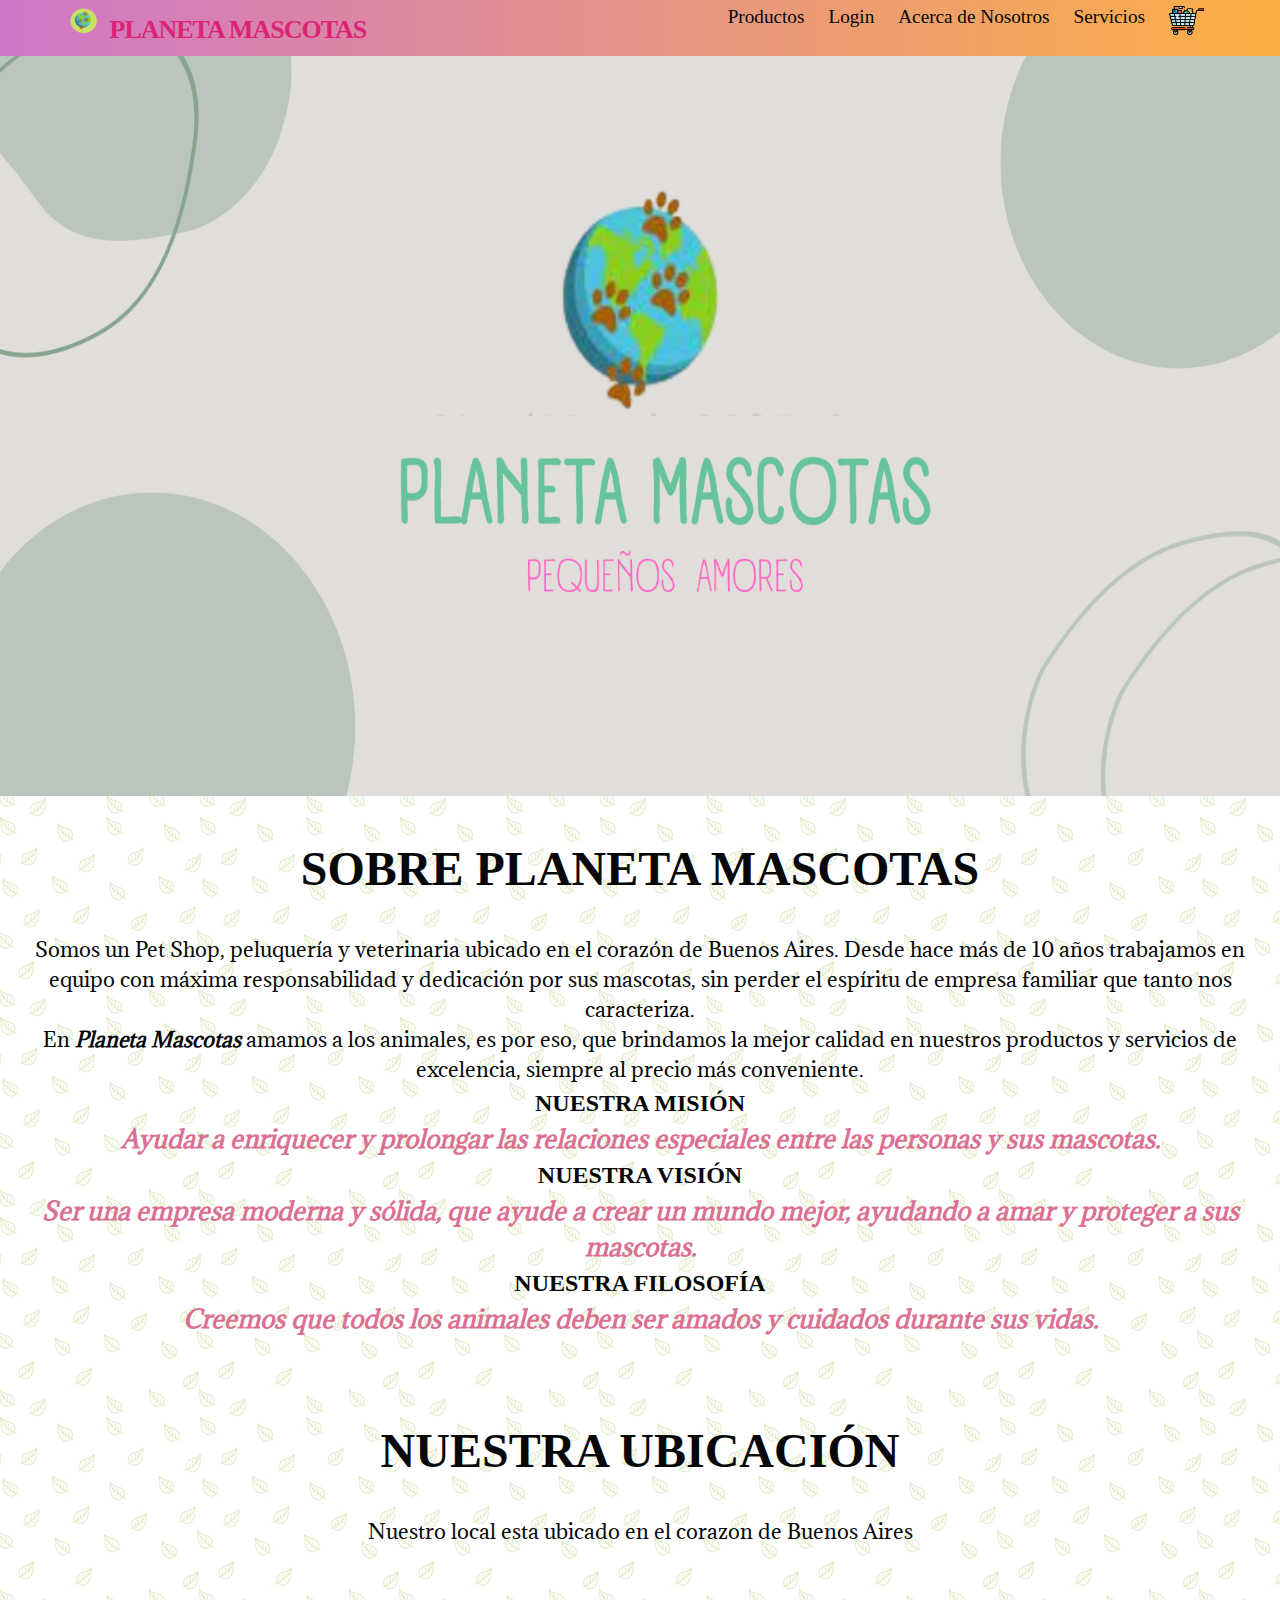
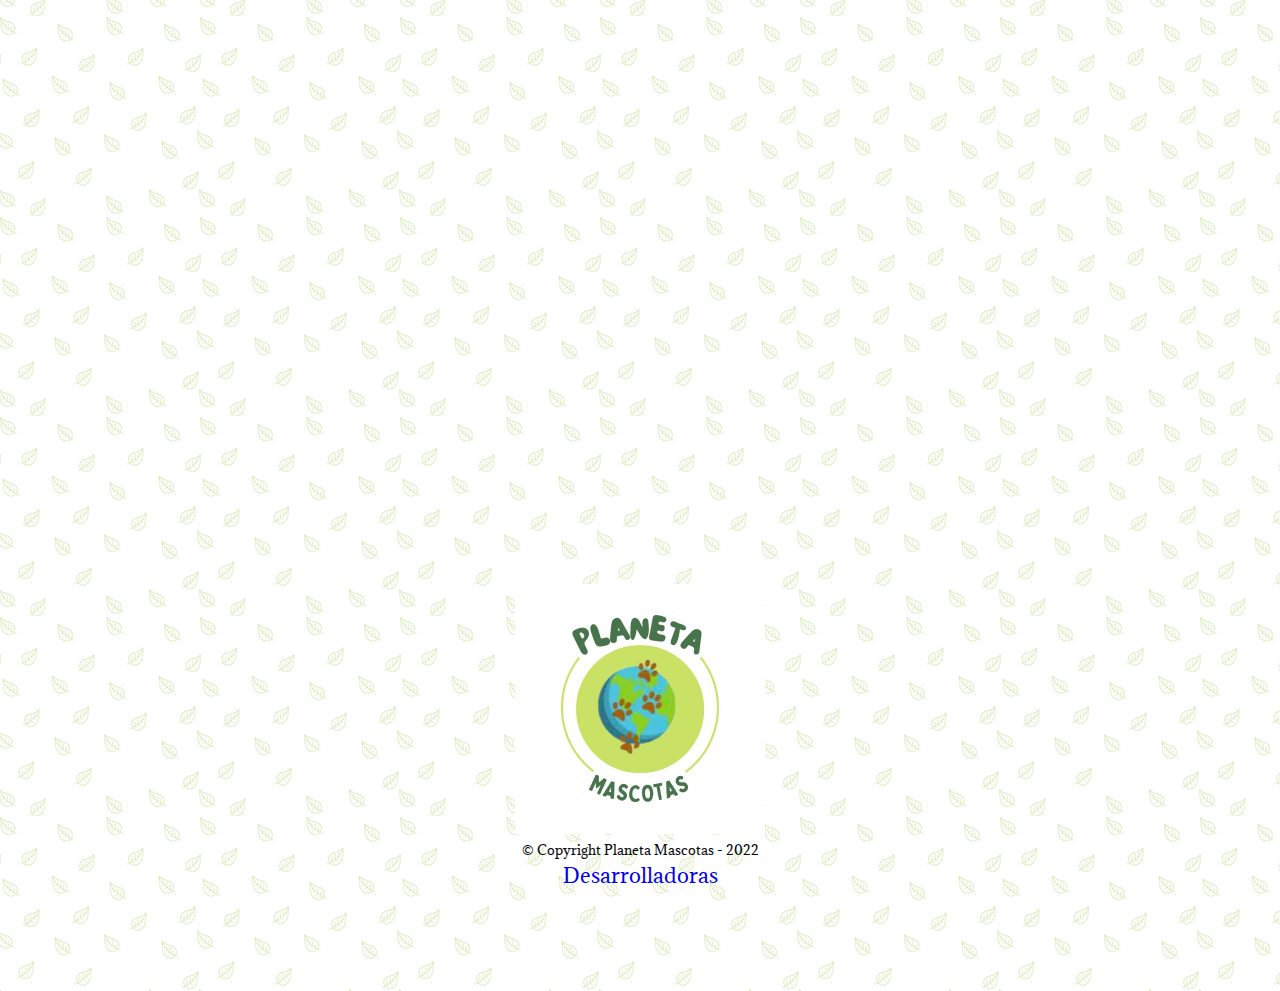
==== acerca-de-nosotros.html @ 41c324e2 "link jquery" ====
<!DOCTYPE html>
<html lang="es">
    <head>
        <meta charset="UTF-8">
        <meta http-equiv="X-UA-Compatible" content="IE=edge">
        <meta name="viewport" content="width=device-width, initial-scale=1.0">
        <link rel="icon" href="Imagenes/logo_nav.png">
        <link rel='stylesheet' href='https://fonts.googleapis.com/css?family=Adamina'>
        <link rel="stylesheet" href="css/index.css">
        <link rel="stylesheet" href="css/acerca-de-nosotros.css">
        <script type="module" src="js/componentes.js"></script>
        <title>Acerca de Nosotros</title>

    </head>

    <body>
        <!-- Barra de navegacion -->
        <my-header></my-header>

        <!-- acerca planeta mascotas -->
        <img id="banner" src="Imagenes/banner.png">
        <section>
            <div class="principal">

                <h1 class="titulo-principal"> SOBRE PLANETA MASCOTAS</h1>

                <p>Somos un Pet Shop, peluquería y veterinaria ubicado en el corazón de Buenos Aires.
                    Desde hace más de 10 años trabajamos en equipo con máxima responsabilidad y dedicación por sus mascotas, sin
                    perder el espíritu de empresa familiar que tanto nos caracteriza.</p>
                

                <p>En <em><strong>Planeta Mascotas</strong></em> amamos a los animales, es por eso, que brindamos la mejor calidad en

                    nuestros productos y
                    servicios de excelencia, siempre al precio más conveniente.
                </p>
            </div>

            <div class="diferenciales">

                <h2 class="titulo-secundario">NUESTRA MISIÓN</h2>
                <p>Ayudar a enriquecer y prolongar las relaciones especiales entre las personas y sus mascotas.</p>
                
                <h2 class="titulo-secundario" >NUESTRA VISIÓN</h2>
                <p>Ser una empresa moderna y sólida, que ayude a crear un mundo mejor, ayudando a amar y proteger a sus mascotas.
                </p>
                
                <h2 class="titulo-secundario">NUESTRA FILOSOFÍA</h2>
                <p>Creemos que todos los animales deben ser amados y cuidados durante sus vidas.</p>
            </div>
        </section>

        <!-- mapa con ubicación -->
        <section class="mapa">
                
            <h3 class="titulo-principal">NUESTRA UBICACIÓN </h3>
            <p>Nuestro local esta ubicado en el corazon de Buenos Aires </p>
            <iframe
                src="https://www.google.com/maps/embed?pb=!1m18!1m12!1m3!1d3276.562927250019!2d-58.63091078423206!3d-34.79177687498093!2m3!1f0!2f0!3f0!3m2!1i1024!2i768!4f13.1!3m3!1m2!1s0x95bcc5925425fb9b%3A0xb6680e29203b8739!2sCUDI.%20Centro%20Universitario%20de%20la%20Innovaci%C3%B3n.%20Gonz%C3%A1lez%20Cat%C3%A1n!5e0!3m2!1ses-419!2sar!4v1664833797218!5m2!1ses-419!2sar"
                width="100%" height="450" style="border:0;" allowfullscreen="" loading="lazy"
                referrerpolicy="no-referrer-when-downgrade">
            </iframe>
        </section>

        <!-- Pie de Página -->
        <my-Footer></my-Footer>
        
        <script src="js/jquery.js"></script>
    </body>
</html>
---- css/index.css ----
* {
	box-sizing: border-box;
	margin: 0;
	padding: 0;
}

:root {
	--color-white-100: hsl(206, 5%, 98%);
	--color-white-200: hsl(206, 5%, 90%);
	--color-white-300: hsl(206, 5%, 80%);
	--color-white-400: hsl(206, 5%, 65%);
	--color-white-500: hsl(206, 5%, 50%);
	--color-black-100: hsl(213, 23%, 8%);
	--color-black-200: hsl(214, 21%, 6%);
	--color-black-300: hsl(210, 21%, 6%);
	--color-black-400: hsl(216, 22%, 4%);
	--color-black-500: hsl(220, 18%, 3%);
	--color-pink-400: hsl(330, 81%, 60%);
	--color-pink-500: hsl(333, 71%, 50%);
	--shadow-small: 0 1px 3px 0 rgba(0, 0, 0, 0.1),
	   0 1px 2px 0 rgba(0, 0, 0, 0.06);
	--shadow-medium: 0 4px 6px -1px rgba(0, 0, 0, 0.1),
	   0 2px 4px -1px rgba(0, 0, 0, 0.06);
	--shadow-large: 0 10px 15px -3px rgba(0, 0, 0, 0.1),
	   0 4px 6px -2px rgba(0, 0, 0, 0.05);
}
  
body {
	background-image: url("/Imagenes/fondo.png");
	font-size: 1rem;
	font-weight: 400;
	line-height: 1.5;
	height: -webkit-fill-available;
	color: var(--color-black-500);
	background-color: var(--color-white-100);
}

html {
	font-size: 100%;
	box-sizing: inherit;
	scroll-behavior: smooth;
	height: -webkit-fill-available;
}

a {
	cursor: pointer;
	border: none;
	outline: none;
	-webkit-user-select: none;
	   -moz-user-select: none;
		-ms-user-select: none;
			user-select: none;
	background: none;
	box-shadow: none;
}

.brand {
	font-family: inherit;
	font-size: 1.625rem;
	font-weight: 700;
	line-height: 1.25;
	letter-spacing: -1px;
	text-transform: uppercase;
	color: var(--color-pink-500);
}

a {
	border: none;
	outline: none;
	-webkit-user-select: none;
	   -moz-user-select: none;
		-ms-user-select: none;
			user-select: none;
	background: none;
	box-shadow: none;
	text-decoration: none;
}

.navbar-responsive {
	color: #fff;
	position: absolute;
	height: 100%;
	width: 100%;
	transform: translate3d(-100%, 0, 0);
	transition: 0.3s all ease-in-out;
}
.navbar-responsive:after {
	content: "";
	z-index: -1;
	left: 0;
	position: absolute;
	height: 100%;
	width: 100%;
	background-color: rgba(0, 0, 0, 0.8);
}
  
.navbar {
	display: flex;
	justify-content: space-between;
	height: 3.5rem;
	background: linear-gradient(90deg, rgba(131,58,180,1) 0%, rgba(208,118,201,1) 0%, rgba(252,176,69,1) 100%);
	box-shadow: 0 10px 20px -12px rgba(0, 0, 0, 0.25);
	background-color: #fff;
}

.navbar .navbar__wrapper {
	width: 90%;
	margin: 0 auto;
}
.navbar .navbar__wrapper .navbar__menu {
	display: flex;
	align-items: center;
	justify-content: space-between;
	height: 50px;
}
.navbar .navbar__wrapper .navbar__menu .navbar__nav {
	display: flex;
	justify-content: space-between;
	list-style: none;
}

.navbar .navbar__wrapper .navbar__link a,
.navbar .navbar__wrapper .navbar__brand {
	display: block;
	position: relative;
	padding: 12px;
	color: var(--color-black-500);
	font-family: inherit;
	font-weight: 500;
	text-decoration: none;
	font-size: 1.2rem;
}
.navbar .navbar__wrapper .navbar__brand {
	font-weight: 700;
	font-size: 1.2em;
}
.navbar .navbar__wrapper .navbar__brand img {
	height: 100%;
}

.navbar-responsive .navbar-responsive__nav {
	display: flex;
	flex-direction: column;
	position: absolute;
	left: 50%;
	top: 50%;
	transform: translate(-50%, -50%);
	list-style: none;
}
.navbar-responsive .navbar-responsive__nav .navbar-responsive__link {
	text-align: center;
	letter-spacing: 2px;
}
.navbar-responsive .navbar-responsive__nav .navbar-responsive__link a {
	display: block;
	padding: 15px;
	color: #fff;
	text-decoration: none;
	font-weight: 200px;
	font-size: 1.5rem;
}
.navbar-responsive .navbar-responsive__nav .navbar-responsive__link a:after {
	top: 50%;
	bottom: 0;
	left: 0;
	background-color: rgb(255, 0, 0);
}

.after-transform a {
	position: relative;
}
.after-transform a:after {
	position: absolute;
	left: 0;
	height: 2px;
	width: 100%;
	background-color: var(--color-pink-500);
	border-radius: 3px;

}

.menu_link {
	font-family: inherit;
	font-size: 2rem;
	font-weight: 500;
	line-height: inherit;
	cursor: pointer;
	color: var(--color-black-500);
	transition: all 0.3s ease-in-out;
}

.after-transform a.active:after, .after-transform a:hover:after {
	transform: scaleX(1) translateZ(0);
}
  
  /* Icon 3 */
#nav-icon3 {
	width: 30px;
	height: calc(100%/2);
	position: relative;
	-webkit-transform: rotate(0deg);
	-moz-transform: rotate(0deg);
	-o-transform: rotate(0deg);
	transform: rotate(0deg);
	-webkit-transition: 0.5s ease-in-out;
	-moz-transition: 0.5s ease-in-out;
	-o-transition: 0.5s ease-in-out;
	transition: 0.5s ease-in-out;
	cursor: pointer;
}
  
#nav-icon3 span {
	display: none;
	position: absolute;
	height: 5px;
	width: 100%;
	background: rgb(49, 47, 47);
	border-radius: 9px;
	opacity: 1;
	left: 0;
	-webkit-transform: rotate(0deg);
	-moz-transform: rotate(0deg);
	-o-transform: rotate(0deg);
	transform: rotate(0deg);
	-webkit-transition: 0.25s ease-in-out;
	-moz-transition: 0.25s ease-in-out;
	-o-transition: 0.25s ease-in-out;
	transition: 0.25s ease-in-out;
}
  
#nav-icon3 span:nth-child(1) {
	top: 0px;
}
  
#nav-icon3 span:nth-child(2), #nav-icon3 span:nth-child(3) {
	top: 9px;
}
  
#nav-icon3 span:nth-child(4) {
	top: 18px;
}
  
#nav-icon3.open span:nth-child(1) {
	top: 9px;
	width: 0%;
	left: 50%;
}
  
#nav-icon3.open span:nth-child(2) {
	-webkit-transform: rotate(45deg);
	-moz-transform: rotate(45deg);
	-o-transform: rotate(45deg);
	transform: rotate(45deg);
}
  
#nav-icon3.open span:nth-child(3) {
	-webkit-transform: rotate(-45deg);
	-moz-transform: rotate(-45deg);
	-o-transform: rotate(-45deg);
	transform: rotate(-45deg);
}
  
#nav-icon3.open span:nth-child(4) {
	top: 9px;
	width: 0%;
	left: 50%;
}
  
@media (max-width: 800px) {
	.navbar__nav {
	  display: none !important;
	}
  
	#nav-icon3 span {
		display: block !important;
	}

	.search-container, .section-1 {
		display: none !important;
	}
}
@media (min-width: 800px) {
	.navbar__responsive {
	  transform: translate3d(-100%, 0, 0) !important;
	}
}

/* Style search*/

.search-box {
	position: absolute;
	right: 100px;
	transition: width 0.6s, border-radius 0.6s, background 0.6s, box-shadow 0.6s;
	width: 40px;
	height: 40px;
	border-radius: 20px;
	border: none;
	cursor: pointer;
	background: #f77f1d;
}
.search-box + label {
	position: absolute;
	right: 105px;
	color: black;
}
.search-box:hover {
	color: rgb(255, 115, 0);
	background: #fa5a1a;
	box-shadow: 0 0 0 5px #16181a;
}
.search-box:hover + label{
	color: #f0b66c;
}
.search-box:focus {
	transition: width 0.6s cubic-bezier(0, 1.22, 0.66, 1.39), border-radius 0.6s, background 0.6s;
	outline: none;
	box-shadow: none;
	padding-left: 15px;
	cursor: text;
	width: 300px;
	border-radius: auto;
	background: #f0b66c;
	color: black;
}
.search-box:focus + label .search-icon {
	color: black;
}
.search-box:not(:focus) {
	text-indent: -5000px;
}
  
#search-submit {
	position: relative;
	left: -5000px;
}


/* Style banner */
#banner-home {
	width: 100%;
}

/* Style del selector de Gatos o Perros */
#selector1 {
	display: flex;
    justify-content: center;
	margin-top: 50px;
	padding: 1.5em 1em;
}

.figure {

  display: inline-block;
  margin: 30px;
  max-width: 350px;
  min-width: 230px;
  overflow: hidden;
  position: relative;
  text-align: center;
  width: 100%;
}

.figure * {
  -webkit-transition: all 0.35s ease;
  transition: all 0.35s ease;
}





/* Section 1 - Hover Effect */

.section-1 .figure:before,
.section-1 .figure:after {
  position: absolute;
  top: 0;
  bottom: 0;
  left: 0;
  right: 0;
  -webkit-transition: all 0.35s ease;
  transition: all 0.35s ease;
  background-color: #000000;
  border-left: 3px solid #000000;
  border-right: 3px solid #000000;
  content: '';
  opacity: 0.9;
  z-index: 1;
}

.section-1 .figure:before {
  -webkit-transform: skew(45deg) translateX(-180%);
  transform: skew(45deg) translateX(-180%);
}

.section-1 .figure:after {
  -webkit-transform: skew(45deg) translate(180%);
  transform: skew(45deg) translateX(180%);
}

.section-1 .figure img {
  max-width: 100%;
  vertical-align: top;
}

.section-1 .figure figcaption {
	top: 50%;
    left: 50%;
    position: absolute;
    z-index: 2;
    -webkit-transform: translate(-50%,-50%) scale(0.5);
    transform: translate(-50%, -50%) scale(0.5);
    opacity: 0;
    -webkit-box-shadow: 0 0 10px #1d1d1d;
    box-shadow: 0 0 10px #1d1d1d;
}

.section-1 .figure h3 {
  background-color: #1d1d1d;
  border: 2px solid #ffffff;
  color: #fcf7f7;
  font-size: 1em; 
  font-weight: 600;
  letter-spacing: 1px;
  margin: 0;
  padding: 5px 10px;
  text-transform: uppercase;
}

.section-1 .figure a {
  position: absolute;
  top: 0;
  right: 0;
  bottom: 0;
  left: 0;
  z-index: 3;
}

.section-1 .figure:hover > img,
.section-1 .figure:hover > img {
  opacity: 0.5;
}

.section-1 .figure:hover:before,
.section-1 .figure.hover:before {
  -webkit-transform: skew(45deg) translateX(-80%);
  transform: skew(45deg) translateX(-80%);
}

.section-1 .figure:hover:after,
.section-1 .figure.hover:after {
  -webkit-transform: skew(45deg) translateX(80%);
  transform: skew(45deg) translateX(80%);
}

.section-1 figure:hover figcaption,
.section-1 figure.hover figcaption {
  -webkit-transform: translate(-50%, -50%) scale(1);
  transform: translate(-50%, -50%) scale(1);
  opacity: 1;
}

footer{
    text-align: center;
    padding: 50px 50px 25px;
} 
#logo{
    width: 250px;
    height: 250px;
}

.copyright {
    font-size: 13px;
}
---- css/acerca-de-nosotros.css ----
#banner{
    width: 100%;
    height:740px;
    
}


.titulo-principal{ 
    text-align: center;
    padding: 30px;
    font-size: 3rem;
}
.titulo-secundario{

    text-align: center;
}
p{
    text-align: center;
    font-family: Adamina;
    font-size: 20px;
}
.diferenciales p{
    color: palevioletred;
    font-size: 24px;
    font-style: italic;
    font-weight: bold;
}

.mapa{
    padding: 3rem 0;
}

.mapa p{
    margin: 0 0 2rem;
}


footer{
    text-align: center;
    padding: 100px;
} 
#logo{
    width: 250px;
    height: 250px;
}
.copyright{
    font-size: 13px;
}
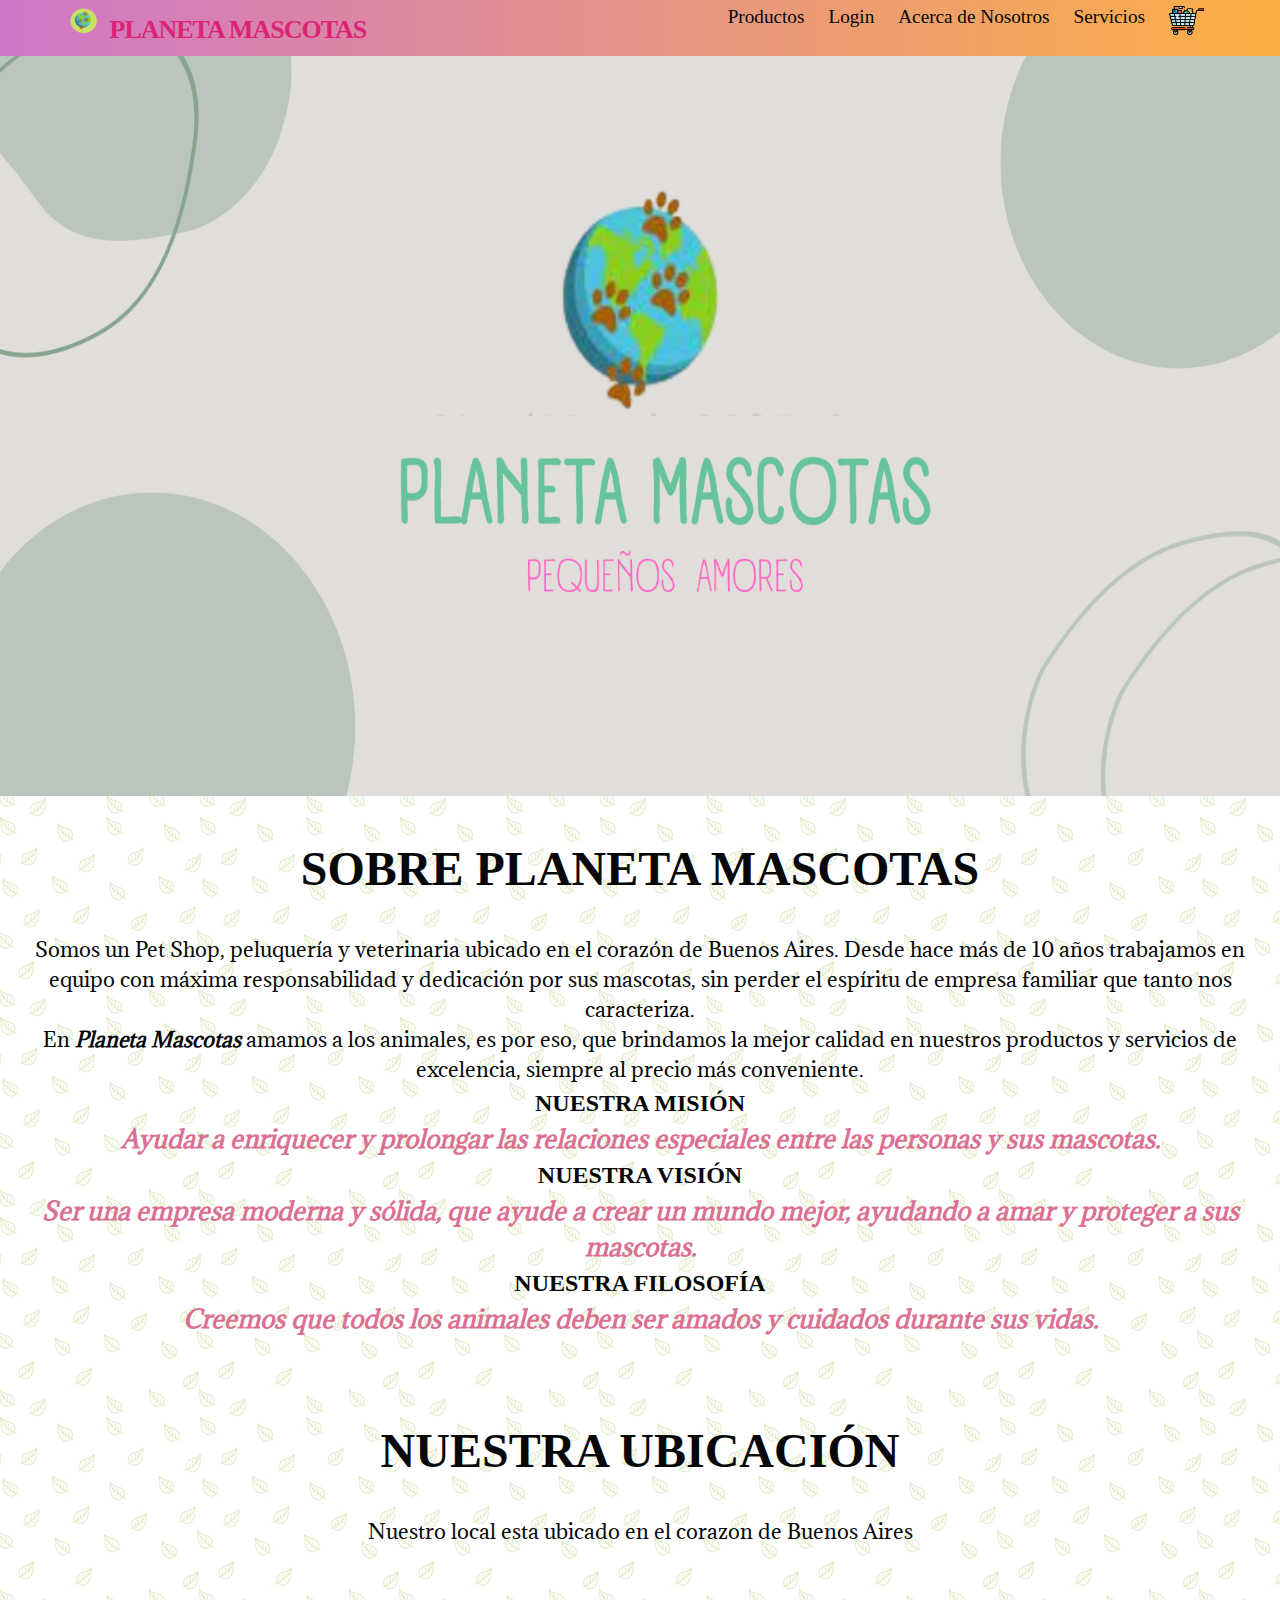
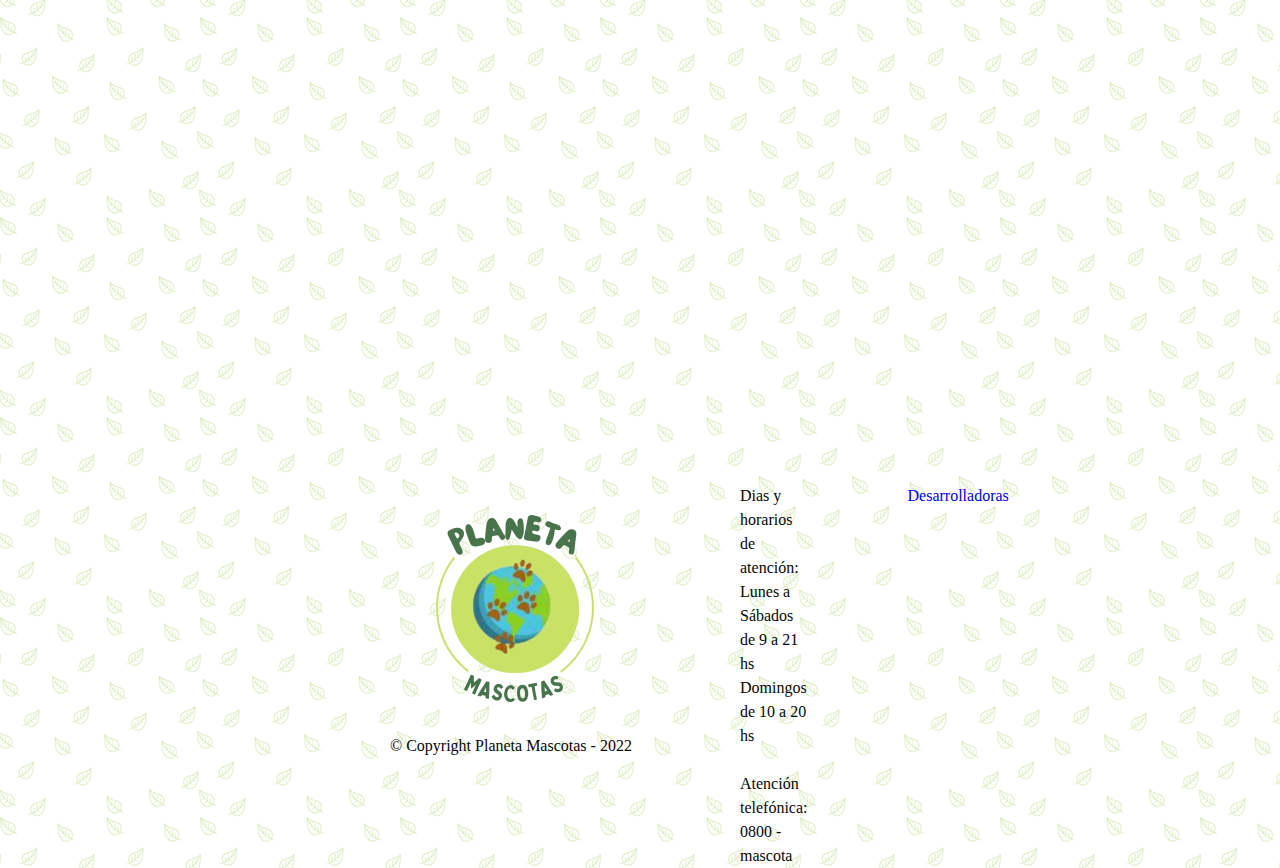
==== commit 22e8d23f: "componentes y search" ====
--- a/acerca-de-nosotros.html
+++ b/acerca-de-nosotros.html
@@ -8,8 +8,10 @@
         <link rel='stylesheet' href='https://fonts.googleapis.com/css?family=Adamina'>
         <link rel="stylesheet" href="css/index.css">
         <link rel="stylesheet" href="css/acerca-de-nosotros.css">
-        <script type="module" src="js/componentes.js"></script>
-        <title>Acerca de Nosotros</title>
+        <script type="module" src="js/navbar.js"></script>
+        <script type="module" src="js/footer.js"></script>
+        <script type="module" src="js/responsive.js"></script>
+        <title>Acerca de nosotros</title>
 
     </head>
 
@@ -24,13 +26,12 @@
 
                 <h1 class="titulo-principal"> SOBRE PLANETA MASCOTAS</h1>
 
-                <p>Somos un Pet Shop, peluquería y veterinaria ubicado en el corazón de Buenos Aires.
+                <p class="descripcion">Somos un Pet Shop, peluquería y veterinaria ubicado en el corazón de Buenos Aires.
                     Desde hace más de 10 años trabajamos en equipo con máxima responsabilidad y dedicación por sus mascotas, sin
                     perder el espíritu de empresa familiar que tanto nos caracteriza.</p>
                 
 
-                <p>En <em><strong>Planeta Mascotas</strong></em> amamos a los animales, es por eso, que brindamos la mejor calidad en
-
+                <p class="descripcion">En <em><strong>Planeta Mascotas</strong></em> amamos a los animales, es por eso, que brindamos la mejor calidad en
                     nuestros productos y
                     servicios de excelencia, siempre al precio más conveniente.
                 </p>
@@ -39,22 +40,20 @@
             <div class="diferenciales">
 
                 <h2 class="titulo-secundario">NUESTRA MISIÓN</h2>
-                <p>Ayudar a enriquecer y prolongar las relaciones especiales entre las personas y sus mascotas.</p>
+                <p class="descripcion">Ayudar a enriquecer y prolongar las relaciones especiales entre las personas y sus mascotas.</p>
                 
                 <h2 class="titulo-secundario" >NUESTRA VISIÓN</h2>
-                <p>Ser una empresa moderna y sólida, que ayude a crear un mundo mejor, ayudando a amar y proteger a sus mascotas.
-                </p>
+                <p class="descripcion">Ser una empresa moderna y sólida, que ayude a crear un mundo mejor, ayudando a amar y proteger a sus mascotas.</p>
                 
                 <h2 class="titulo-secundario">NUESTRA FILOSOFÍA</h2>
-                <p>Creemos que todos los animales deben ser amados y cuidados durante sus vidas.</p>
+                <p class="descripcion">Creemos que todos los animales deben ser amados y cuidados durante sus vidas.</p>
             </div>
         </section>
 
         <!-- mapa con ubicación -->
-        <section class="mapa">
-                
+        <section class="mapa">  
             <h3 class="titulo-principal">NUESTRA UBICACIÓN </h3>
-            <p>Nuestro local esta ubicado en el corazon de Buenos Aires </p>
+            <p class="descripcion">Nuestro local esta ubicado en el corazon de Buenos Aires </p>
             <iframe
                 src="https://www.google.com/maps/embed?pb=!1m18!1m12!1m3!1d3276.562927250019!2d-58.63091078423206!3d-34.79177687498093!2m3!1f0!2f0!3f0!3m2!1i1024!2i768!4f13.1!3m3!1m2!1s0x95bcc5925425fb9b%3A0xb6680e29203b8739!2sCUDI.%20Centro%20Universitario%20de%20la%20Innovaci%C3%B3n.%20Gonz%C3%A1lez%20Cat%C3%A1n!5e0!3m2!1ses-419!2sar!4v1664833797218!5m2!1ses-419!2sar"
                 width="100%" height="450" style="border:0;" allowfullscreen="" loading="lazy"
@@ -63,7 +62,7 @@
         </section>
 
         <!-- Pie de Página -->
-        <my-Footer></my-Footer>
+        <my-footer class="my-footer"></my-footer>
         
         <script src="js/jquery.js"></script>
     </body>
--- a/css/index.css
+++ b/css/index.css
@@ -26,7 +26,7 @@
 }
   
 body {
-	background-image: url("/Imagenes/fondo.png");
+	background-image: url("../Imagenes/fondo.png");
 	font-size: 1rem;
 	font-weight: 400;
 	line-height: 1.5;
@@ -460,15 +460,28 @@
   opacity: 1;
 }
 
-footer{
-    text-align: center;
-    padding: 50px 50px 25px;
-} 
+.my-footer {
+	display: flex;
+    justify-content: center;
+}
+
+.pie-de-pagina{
+	display: flex;
+    align-self: center;
+    justify-content: space-between;
+    max-width: 500px;
+    column-gap: 100px;
+}
+
 #logo{
+	display: flex;
+	justify-content: space-between;
     width: 250px;
     height: 250px;
-}
-
-.copyright {
-    font-size: 13px;
+	font-size: 13px;
+}
+
+.parte-enlaces {
+	display: flex;
+	justify-content: space-between;
 }--- a/css/acerca-de-nosotros.css
+++ b/css/acerca-de-nosotros.css
@@ -14,7 +14,7 @@
 
     text-align: center;
 }
-p{
+.descripcion {
     text-align: center;
     font-family: Adamina;
     font-size: 20px;
@@ -32,17 +32,4 @@
 
 .mapa p{
     margin: 0 0 2rem;
-}
-
-
-footer{
-    text-align: center;
-    padding: 100px;
-} 
-#logo{
-    width: 250px;
-    height: 250px;
-}
-.copyright{
-    font-size: 13px;
 }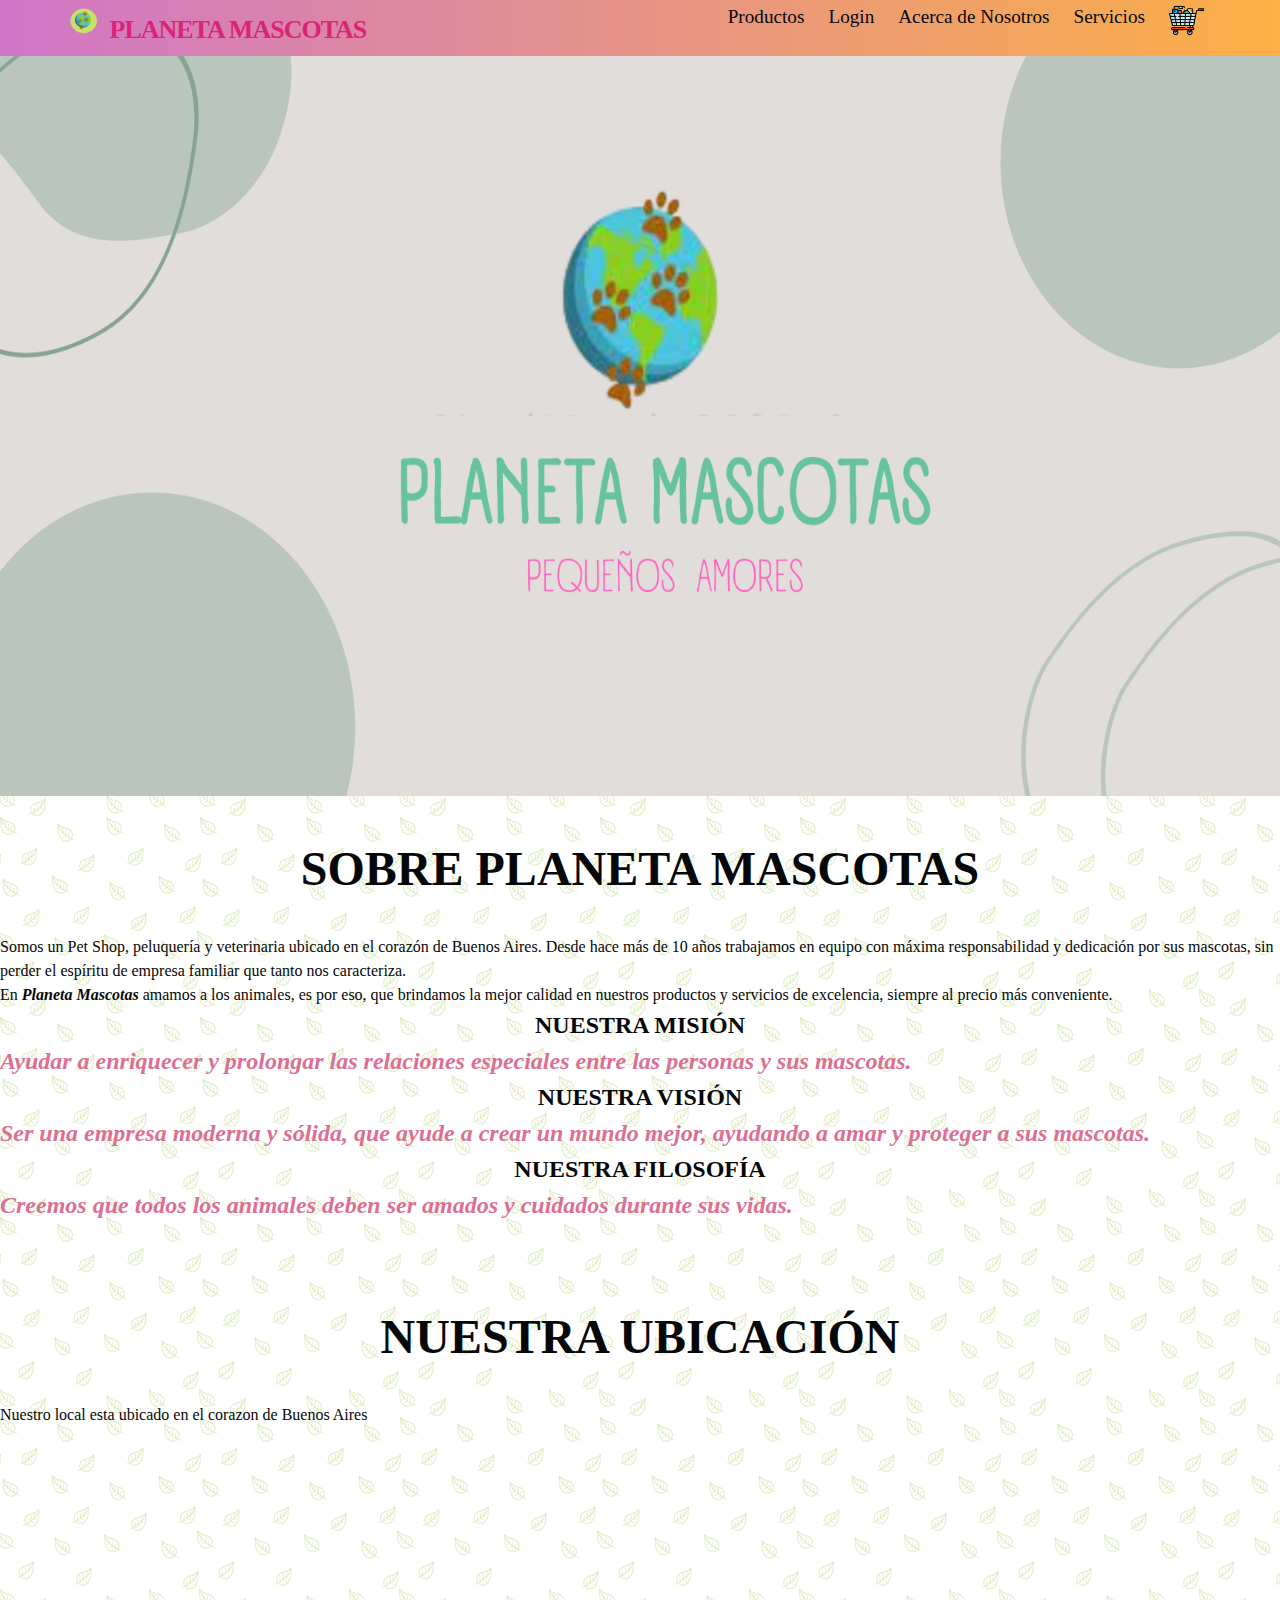
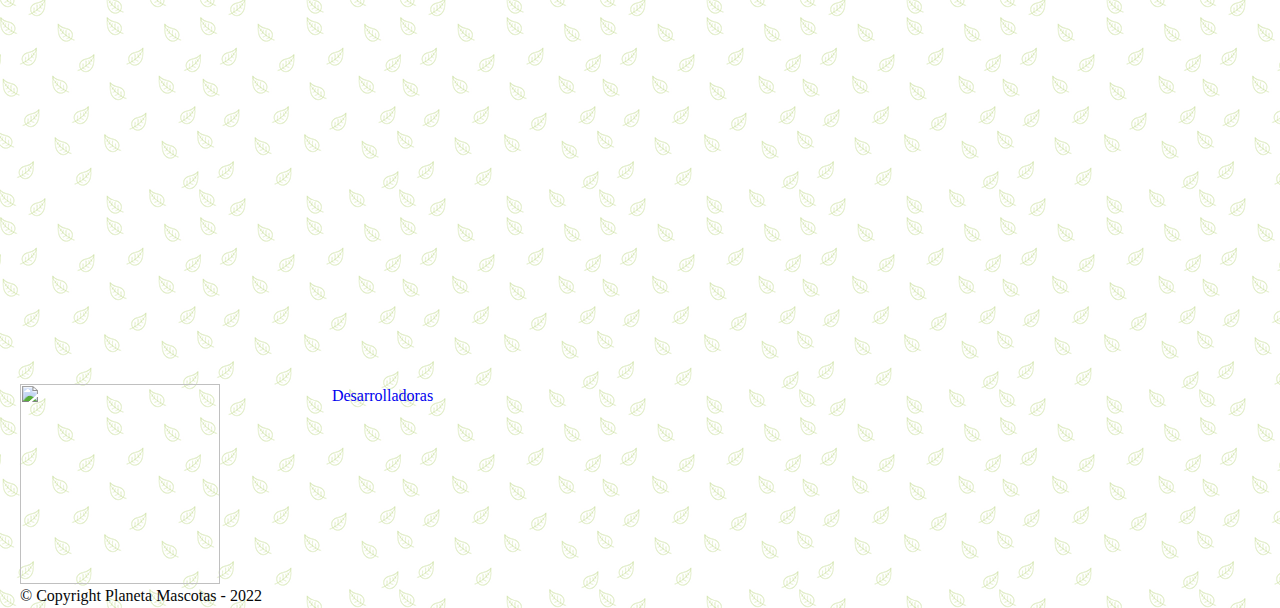
==== commit dcc09b2b: "ajustes" ====
--- a/acerca-de-nosotros.html
+++ b/acerca-de-nosotros.html
@@ -8,10 +8,10 @@
         <link rel='stylesheet' href='https://fonts.googleapis.com/css?family=Adamina'>
         <link rel="stylesheet" href="css/index.css">
         <link rel="stylesheet" href="css/acerca-de-nosotros.css">
-        <script type="module" src="js/navbar.js"></script>
-        <script type="module" src="js/footer.js"></script>
-        <script type="module" src="js/responsive.js"></script>
-        <title>Acerca de nosotros</title>
+        <script type="module" src="componentes/header.js"></script>
+        <script type="module" src="componentes/footer.js"></script>
+        <script type="module" src="componentes/reponsive.js"></script>
+        <title>Acerca de Nosotros</title>
 
     </head>
 
@@ -26,12 +26,13 @@
 
                 <h1 class="titulo-principal"> SOBRE PLANETA MASCOTAS</h1>
 
-                <p class="descripcion">Somos un Pet Shop, peluquería y veterinaria ubicado en el corazón de Buenos Aires.
+                <p>Somos un Pet Shop, peluquería y veterinaria ubicado en el corazón de Buenos Aires.
                     Desde hace más de 10 años trabajamos en equipo con máxima responsabilidad y dedicación por sus mascotas, sin
                     perder el espíritu de empresa familiar que tanto nos caracteriza.</p>
                 
 
-                <p class="descripcion">En <em><strong>Planeta Mascotas</strong></em> amamos a los animales, es por eso, que brindamos la mejor calidad en
+                <p>En <em><strong>Planeta Mascotas</strong></em> amamos a los animales, es por eso, que brindamos la mejor calidad en
+
                     nuestros productos y
                     servicios de excelencia, siempre al precio más conveniente.
                 </p>
@@ -40,20 +41,22 @@
             <div class="diferenciales">
 
                 <h2 class="titulo-secundario">NUESTRA MISIÓN</h2>
-                <p class="descripcion">Ayudar a enriquecer y prolongar las relaciones especiales entre las personas y sus mascotas.</p>
+                <p>Ayudar a enriquecer y prolongar las relaciones especiales entre las personas y sus mascotas.</p>
                 
                 <h2 class="titulo-secundario" >NUESTRA VISIÓN</h2>
-                <p class="descripcion">Ser una empresa moderna y sólida, que ayude a crear un mundo mejor, ayudando a amar y proteger a sus mascotas.</p>
+                <p>Ser una empresa moderna y sólida, que ayude a crear un mundo mejor, ayudando a amar y proteger a sus mascotas.
+                </p>
                 
                 <h2 class="titulo-secundario">NUESTRA FILOSOFÍA</h2>
-                <p class="descripcion">Creemos que todos los animales deben ser amados y cuidados durante sus vidas.</p>
+                <p>Creemos que todos los animales deben ser amados y cuidados durante sus vidas.</p>
             </div>
         </section>
 
         <!-- mapa con ubicación -->
-        <section class="mapa">  
+        <section class="mapa">
+                
             <h3 class="titulo-principal">NUESTRA UBICACIÓN </h3>
-            <p class="descripcion">Nuestro local esta ubicado en el corazon de Buenos Aires </p>
+            <p>Nuestro local esta ubicado en el corazon de Buenos Aires </p>
             <iframe
                 src="https://www.google.com/maps/embed?pb=!1m18!1m12!1m3!1d3276.562927250019!2d-58.63091078423206!3d-34.79177687498093!2m3!1f0!2f0!3f0!3m2!1i1024!2i768!4f13.1!3m3!1m2!1s0x95bcc5925425fb9b%3A0xb6680e29203b8739!2sCUDI.%20Centro%20Universitario%20de%20la%20Innovaci%C3%B3n.%20Gonz%C3%A1lez%20Cat%C3%A1n!5e0!3m2!1ses-419!2sar!4v1664833797218!5m2!1ses-419!2sar"
                 width="100%" height="450" style="border:0;" allowfullscreen="" loading="lazy"
@@ -62,7 +65,7 @@
         </section>
 
         <!-- Pie de Página -->
-        <my-footer class="my-footer"></my-footer>
+        <my-Footer></my-Footer>
         
         <script src="js/jquery.js"></script>
     </body>
--- a/css/index.css
+++ b/css/index.css
@@ -26,7 +26,7 @@
 }
   
 body {
-	background-image: url("../Imagenes/fondo.png");
+	background-image: url("/Imagenes/fondo.png");
 	font-size: 1rem;
 	font-weight: 400;
 	line-height: 1.5;
@@ -40,18 +40,6 @@
 	box-sizing: inherit;
 	scroll-behavior: smooth;
 	height: -webkit-fill-available;
-}
-
-a {
-	cursor: pointer;
-	border: none;
-	outline: none;
-	-webkit-user-select: none;
-	   -moz-user-select: none;
-		-ms-user-select: none;
-			user-select: none;
-	background: none;
-	box-shadow: none;
 }
 
 .brand {
@@ -278,62 +266,128 @@
 	.search-container, .section-1 {
 		display: none !important;
 	}
-}
-@media (min-width: 800px) {
+	.my-footer {
+		width: 100% !important;
+	}
+}
+@media (min-width: 600px) {
 	.navbar__responsive {
 	  transform: translate3d(-100%, 0, 0) !important;
 	}
-}
-
-/* Style search*/
-
-.search-box {
+
+}
+
+/* Style search */
+
+.search-bar input,
+.search-btn, 
+.search-btn:before, 
+.search-btn:after {
+	transition: all 0.25s ease-out;
+}
+.search-bar input,
+.search-btn {
+	width: 3em;
+	height: 3em;
+}
+
+.search-bar,
+.search-bar input:focus,
+.search-bar input:valid  {
+	width: 100%;
+}
+.search-bar input:focus,
+.search-bar input:not(:focus) + .search-btn:focus {
+	outline: transparent;
+}
+.search-bar {
+	display: flex;
+    justify-content: flex-end;
+    max-width: 1500px;
+	margin: auto;
+	padding: 1.5em;
+}
+.search-bar input {
+	background: transparent;
+	border-radius: 1.5em;
+	box-shadow: 0 0 0 0.4em #000000 inset;
+	padding: 0.75em;
+	transform: translate(0.5em,0.5em) scale(0.5);
+	transform-origin: 100% 0;
+	-webkit-appearance: none;
+	-moz-appearance: none;
+	appearance: none;
+}
+
+.search-bar input:focus,
+.search-bar input:valid {
+	background: #fff;
+	border-radius: 0.375em 0 0 0.375em;
+	box-shadow: 0 0 0 0.1em #d9d9d9 inset;
+	transform: scale(1);
+}
+.search-btn {
+	background: #171717;
+	border-radius: 0 0.75em 0.75em 0 / 0 1.5em 1.5em 0;
+	padding: 0.75em;
+	position: relative;
+	transform: translate(0.25em,0.25em) rotate(45deg) scale(0.25,0.125);
+	transform-origin: 0 50%;
+}
+.search-btn:before, 
+.search-btn:after {
+	content: "";
+	display: block;
+	opacity: 0;
 	position: absolute;
-	right: 100px;
-	transition: width 0.6s, border-radius 0.6s, background 0.6s, box-shadow 0.6s;
-	width: 40px;
-	height: 40px;
-	border-radius: 20px;
-	border: none;
-	cursor: pointer;
-	background: #f77f1d;
-}
-.search-box + label {
-	position: absolute;
-	right: 105px;
-	color: black;
-}
-.search-box:hover {
-	color: rgb(255, 115, 0);
-	background: #fa5a1a;
-	box-shadow: 0 0 0 5px #16181a;
-}
-.search-box:hover + label{
-	color: #f0b66c;
-}
-.search-box:focus {
-	transition: width 0.6s cubic-bezier(0, 1.22, 0.66, 1.39), border-radius 0.6s, background 0.6s;
-	outline: none;
-	box-shadow: none;
-	padding-left: 15px;
-	cursor: text;
-	width: 300px;
-	border-radius: auto;
-	background: #f0b66c;
-	color: black;
-}
-.search-box:focus + label .search-icon {
-	color: black;
-}
-.search-box:not(:focus) {
-	text-indent: -5000px;
-}
-  
-#search-submit {
-	position: relative;
-	left: -5000px;
-}
-
+}
+.search-btn:before {
+	border-radius: 50%;
+	box-shadow: 0 0 0 0.2em #f1f1f1 inset;
+	top: 0.75em;
+	left: 0.75em;
+	width: 1.2em;
+	height: 1.2em;
+}
+.search-btn:after {
+	background: #f1f1f1;
+	border-radius: 0 0.25em 0.25em 0;
+	top: 51%;
+	left: 51%;
+	width: 0.75em;
+	height: 0.25em;
+	transform: translate(0.2em,0) rotate(45deg);
+	transform-origin: 0 50%;
+}
+.search-btn span {
+	display: inline-block;
+	overflow: hidden;
+	width: 1px;
+	height: 1px;
+}
+
+/* Active state */
+.search-bar input:focus + .search-btn,
+.search-bar input:valid + .search-btn {
+	background: #f7901b;
+	border-radius: 0 0.375em 0.375em 0;
+	transform: scale(1);
+}
+.search-bar input:focus + .search-btn:before, 
+.search-bar input:focus + .search-btn:after,
+.search-bar input:valid + .search-btn:before, 
+.search-bar input:valid + .search-btn:after {
+	opacity: 1;
+}
+.search-bar input:focus + .search-btn:hover,
+.search-bar input:valid + .search-btn:hover,
+.search-bar input:valid:not(:focus) + .search-btn:focus {
+	background: #db7a0c;
+}
+.search-bar input:focus + .search-btn:active,
+.search-bar input:valid + .search-btn:active {
+	transform: translateY(1px);
+}
 
 /* Style banner */
 #banner-home {
@@ -349,7 +403,6 @@
 }
 
 .figure {
-
   display: inline-block;
   margin: 30px;
   max-width: 350px;
@@ -463,25 +516,26 @@
 .my-footer {
 	display: flex;
     justify-content: center;
+	background: linear-gradient(90deg, rgba(131,58,180,1) 0%, rgba(208,118,201,1) 0%, rgba(252,176,69,1) 100%);
+	padding-top: 5px;
 }
 
 .pie-de-pagina{
 	display: flex;
     align-self: center;
-    justify-content: space-between;
-    max-width: 500px;
-    column-gap: 100px;
+	margin: 20px;
+    max-width: 362.5rem;
+    column-gap: 70px;
 }
 
 #logo{
 	display: flex;
-	justify-content: space-between;
-    width: 250px;
-    height: 250px;
+	justify-content: flex-start;
+    width: 200px;
+    height: 200px;
 	font-size: 13px;
 }
 
 .parte-enlaces {
 	display: flex;
-	justify-content: space-between;
 }--- a/css/acerca-de-nosotros.css
+++ b/css/acerca-de-nosotros.css
@@ -4,21 +4,23 @@
     
 }
 
-
 .titulo-principal{ 
     text-align: center;
     padding: 30px;
     font-size: 3rem;
 }
+
 .titulo-secundario{
 
     text-align: center;
 }
+
 .descripcion {
     text-align: center;
     font-family: Adamina;
     font-size: 20px;
 }
+
 .diferenciales p{
     color: palevioletred;
     font-size: 24px;
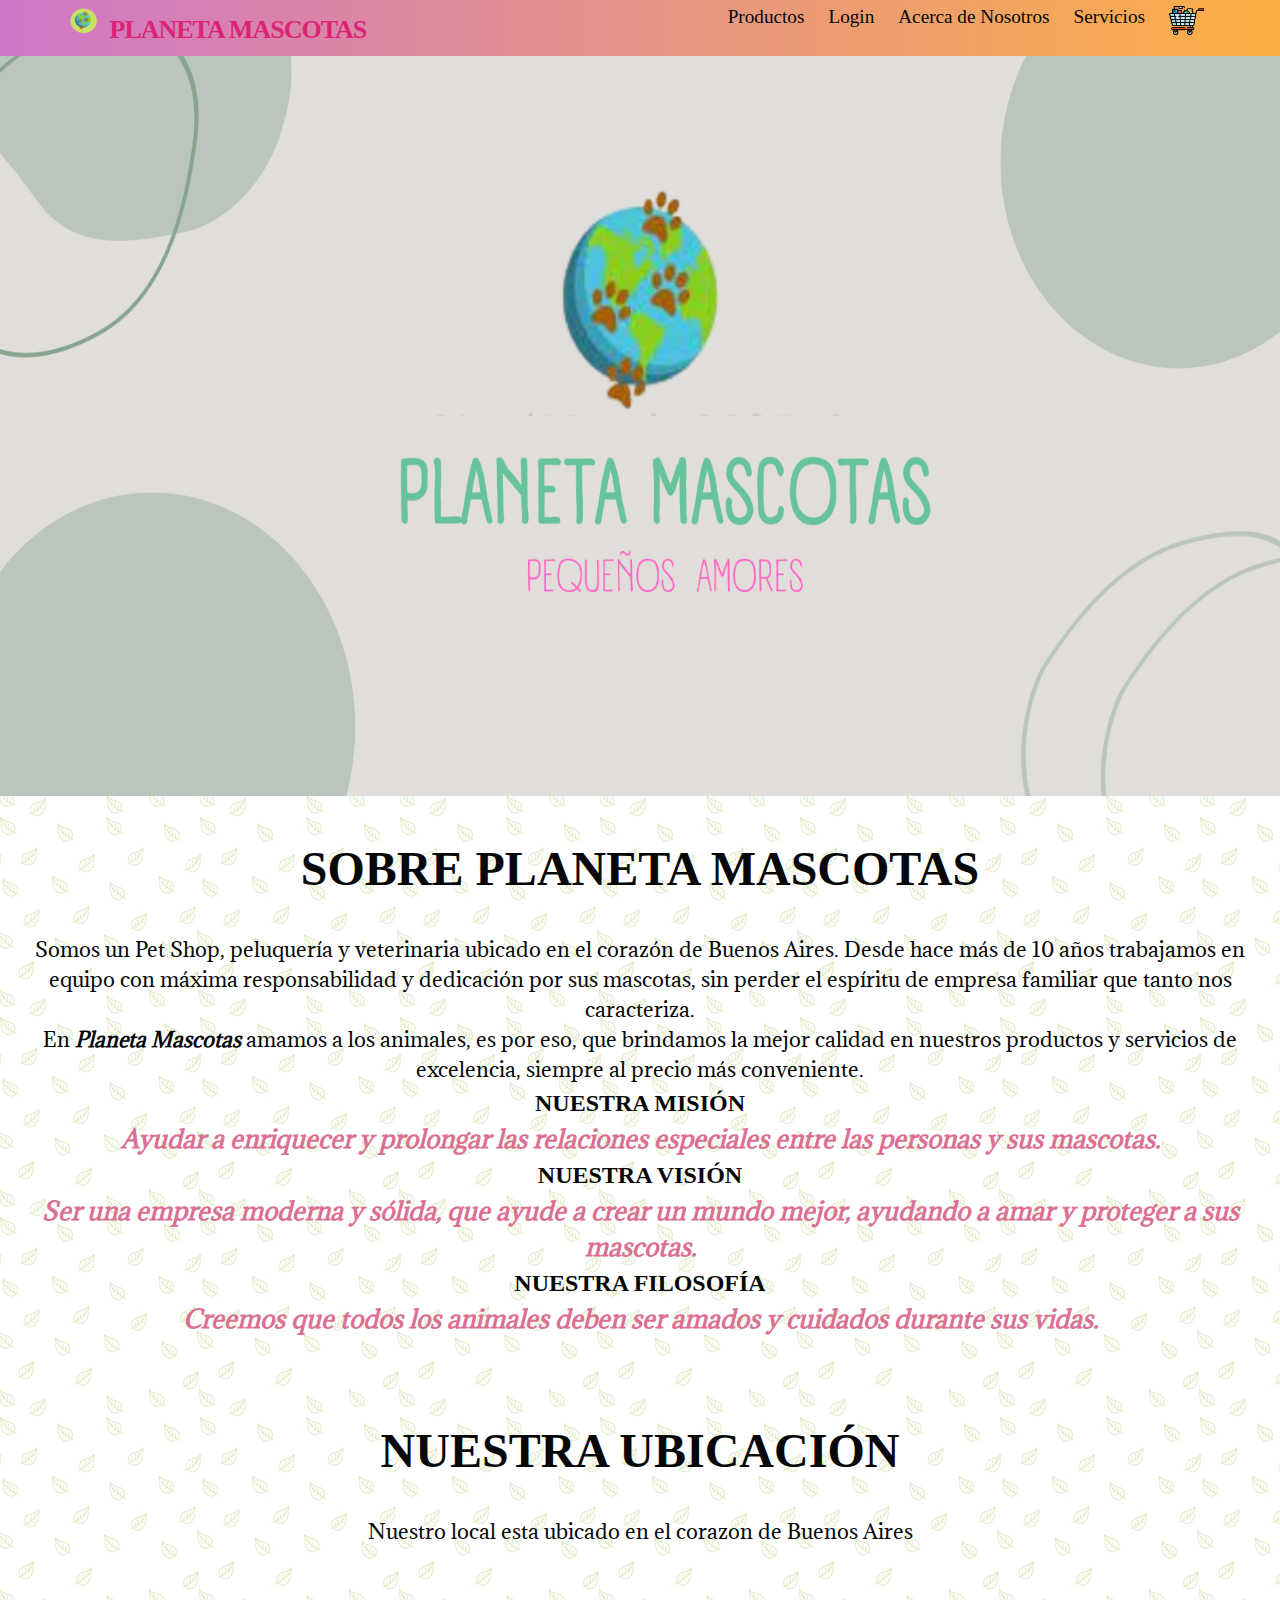
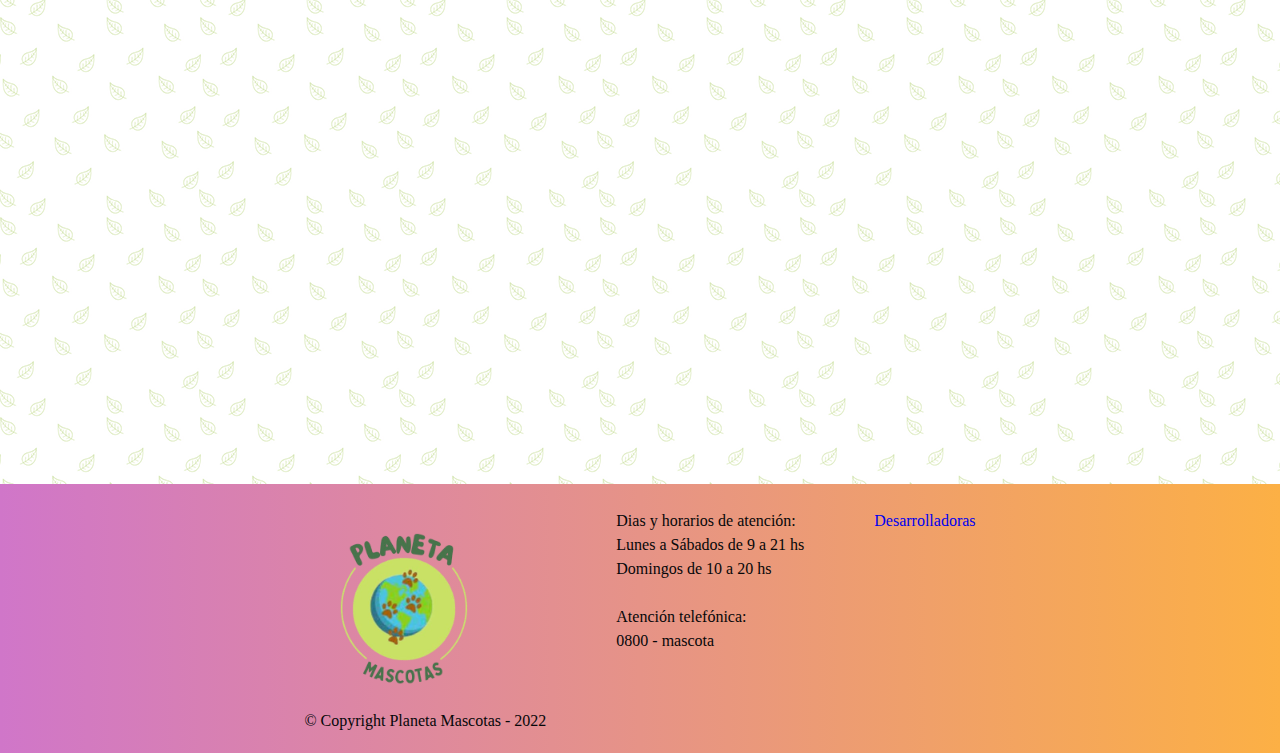
==== commit c4dd20da: "Update acerca-de-nosotros.html" ====
--- a/acerca-de-nosotros.html
+++ b/acerca-de-nosotros.html
@@ -26,13 +26,12 @@
 
                 <h1 class="titulo-principal"> SOBRE PLANETA MASCOTAS</h1>
 
-                <p>Somos un Pet Shop, peluquería y veterinaria ubicado en el corazón de Buenos Aires.
+                <p class="descripcion">Somos un Pet Shop, peluquería y veterinaria ubicado en el corazón de Buenos Aires.
                     Desde hace más de 10 años trabajamos en equipo con máxima responsabilidad y dedicación por sus mascotas, sin
                     perder el espíritu de empresa familiar que tanto nos caracteriza.</p>
                 
 
-                <p>En <em><strong>Planeta Mascotas</strong></em> amamos a los animales, es por eso, que brindamos la mejor calidad en
-
+                <p class="descripcion">En <em><strong>Planeta Mascotas</strong></em> amamos a los animales, es por eso, que brindamos la mejor calidad en
                     nuestros productos y
                     servicios de excelencia, siempre al precio más conveniente.
                 </p>
@@ -41,22 +40,20 @@
             <div class="diferenciales">
 
                 <h2 class="titulo-secundario">NUESTRA MISIÓN</h2>
-                <p>Ayudar a enriquecer y prolongar las relaciones especiales entre las personas y sus mascotas.</p>
+                <p class="descripcion">Ayudar a enriquecer y prolongar las relaciones especiales entre las personas y sus mascotas.</p>
                 
                 <h2 class="titulo-secundario" >NUESTRA VISIÓN</h2>
-                <p>Ser una empresa moderna y sólida, que ayude a crear un mundo mejor, ayudando a amar y proteger a sus mascotas.
-                </p>
+                <p class="descripcion">Ser una empresa moderna y sólida, que ayude a crear un mundo mejor, ayudando a amar y proteger a sus mascotas.</p>
                 
                 <h2 class="titulo-secundario">NUESTRA FILOSOFÍA</h2>
-                <p>Creemos que todos los animales deben ser amados y cuidados durante sus vidas.</p>
+                <p class="descripcion">Creemos que todos los animales deben ser amados y cuidados durante sus vidas.</p>
             </div>
         </section>
 
         <!-- mapa con ubicación -->
-        <section class="mapa">
-                
+        <section class="mapa">  
             <h3 class="titulo-principal">NUESTRA UBICACIÓN </h3>
-            <p>Nuestro local esta ubicado en el corazon de Buenos Aires </p>
+            <p class="descripcion">Nuestro local esta ubicado en el corazon de Buenos Aires </p>
             <iframe
                 src="https://www.google.com/maps/embed?pb=!1m18!1m12!1m3!1d3276.562927250019!2d-58.63091078423206!3d-34.79177687498093!2m3!1f0!2f0!3f0!3m2!1i1024!2i768!4f13.1!3m3!1m2!1s0x95bcc5925425fb9b%3A0xb6680e29203b8739!2sCUDI.%20Centro%20Universitario%20de%20la%20Innovaci%C3%B3n.%20Gonz%C3%A1lez%20Cat%C3%A1n!5e0!3m2!1ses-419!2sar!4v1664833797218!5m2!1ses-419!2sar"
                 width="100%" height="450" style="border:0;" allowfullscreen="" loading="lazy"
@@ -65,8 +62,4 @@
         </section>
 
         <!-- Pie de Página -->
-        <my-Footer></my-Footer>
-        
-        <script src="js/jquery.js"></script>
-    </body>
-</html>+        <my-footer class="my-footer"></my-footer>--- a/css/index.css
+++ b/css/index.css
@@ -26,7 +26,7 @@
 }
   
 body {
-	background-image: url("/Imagenes/fondo.png");
+	background-image: url("../Imagenes/fondo.png");
 	font-size: 1rem;
 	font-weight: 400;
 	line-height: 1.5;
@@ -181,7 +181,7 @@
 	transform: scaleX(1) translateZ(0);
 }
   
-  /* Icon 3 */
+/* Icon 3 */
 #nav-icon3 {
 	width: 30px;
 	height: calc(100%/2);
@@ -419,9 +419,6 @@
 }
 
 
-
-
-
 /* Section 1 - Hover Effect */
 
 .section-1 .figure:before,
